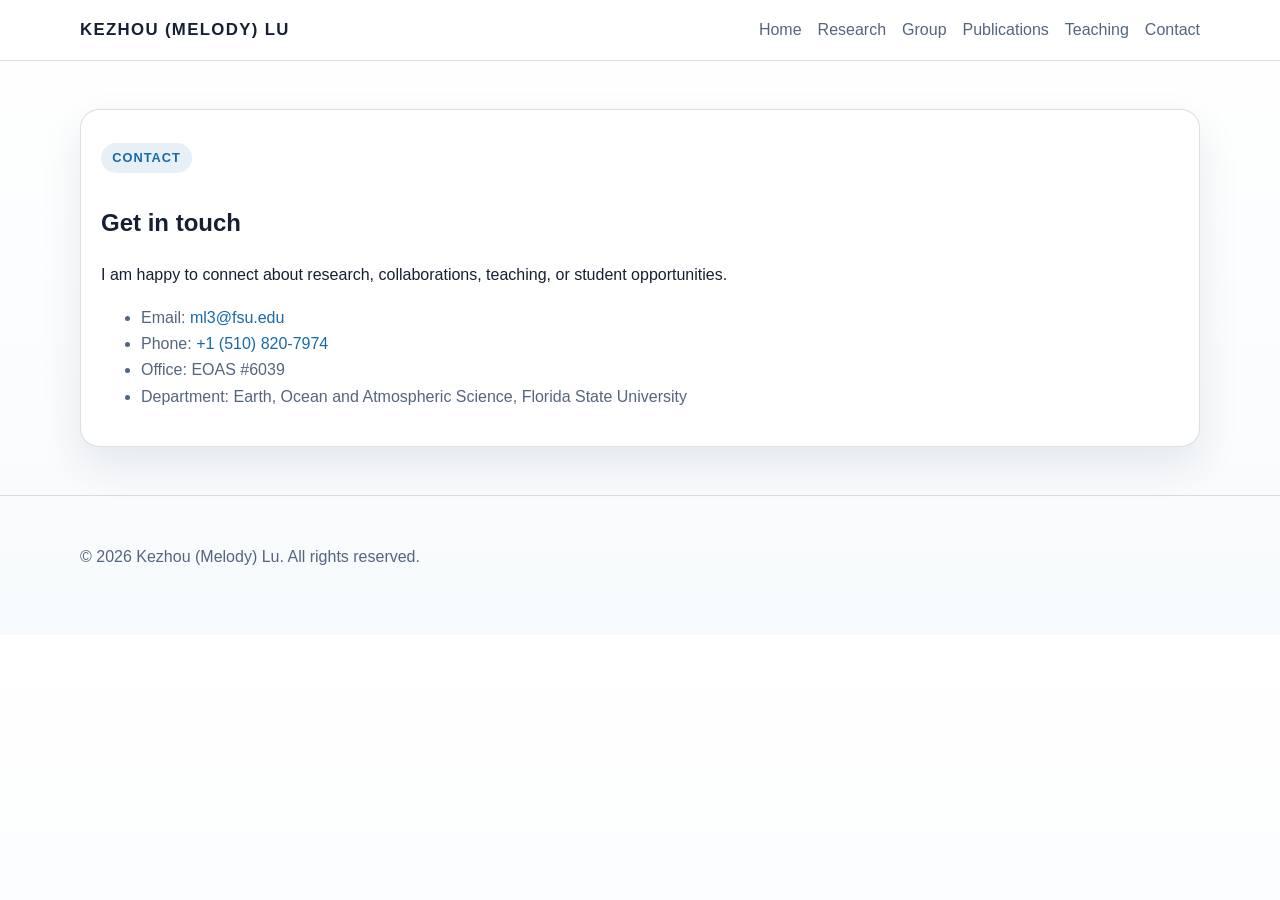
==== contact/index.html @ 154a5821 "Initial website publish" ====
<!DOCTYPE html>
<html lang="en">
  <head>
    <meta charset="UTF-8" />
    <meta name="viewport" content="width=device-width, initial-scale=1.0" />
    <meta name="description" content="Contact information for Kezhou (Melody) Lu." />
    <title>Contact | Kezhou Lu</title>
    <link rel="icon" type="image/png" href="../home/figures/Icon.png?v=20260808" />
    <link rel="stylesheet" href="../styles.css" />
  </head>
  <body>
    <header class="site-header">
      <div class="container nav">
        <a class="brand" href="../home/">Kezhou (Melody) Lu</a>
        <nav class="nav-links">
          <a href="../home/">Home</a>
          <a href="../research/">Research</a>
          <a href="../group/">Group</a>
          <a href="../publications/">Publications</a>
          <a href="../teaching/">Teaching</a>
          <a href="../contact/">Contact</a>
        </nav>
      </div>
    </header>

    <main class="page-content">
      <section class="section">
        <div class="container contact-card">
          <p class="section-tag">Contact</p>
          <h2>Get in touch</h2>
          <p>
            I am happy to connect about research, collaborations, teaching, or student opportunities.
          </p>
          <ul>
            <li>Email: <a href="mailto:ml3@fsu.edu">ml3@fsu.edu</a></li>
            <li>Phone: <a href="tel:+15108207974">+1 (510) 820-7974</a></li>
            <li>Office: EOAS #6039</li>
            <li>Department: Earth, Ocean and Atmospheric Science, Florida State University</li>
          </ul>
        </div>
      </section>
    </main>

    <footer class="site-footer">
      <div class="container">
        <p>© 2026 Kezhou (Melody) Lu. All rights reserved.</p>
      </div>
    </footer>
  </body>
</html>
---- styles.css ----
:root {
  --bg: #f7fafc;
  --panel: #ffffff;
  --panel-2: #eef6fb;
  --text: #162033;
  --muted: #55657d;
  --accent: #1769aa;
  --accent-2: #2b8f75;
  --border: rgba(22, 32, 51, 0.14);
}

* {
  box-sizing: border-box;
}

html {
  scroll-behavior: smooth;
}

body {
  margin: 0;
  font-family: Inter, -apple-system, BlinkMacSystemFont, 'Segoe UI', sans-serif;
  color: var(--text);
  background: linear-gradient(180deg, #ffffff 0%, var(--bg) 100%);
  line-height: 1.65;
}

a {
  color: var(--accent);
  text-decoration: none;
}

a:hover {
  text-decoration: underline;
}

.container {
  width: min(1120px, calc(100% - 2rem));
  margin: 0 auto;
}

.site-header {
  position: sticky;
  top: 0;
  z-index: 10;
  background: rgba(255, 255, 255, 0.9);
  backdrop-filter: blur(12px);
  border-bottom: 1px solid var(--border);
}

.nav {
  display: flex;
  align-items: center;
  justify-content: space-between;
  padding: 1rem 0;
}

.brand {
  font-size: 1.05rem;
  font-weight: 700;
  color: var(--text);
  letter-spacing: 0.08em;
  text-transform: uppercase;
}

.nav-links {
  display: flex;
  gap: 1rem;
  flex-wrap: wrap;
}

.nav-links a {
  color: var(--muted);
}

.hero {
  min-height: 72vh;
  display: flex;
  align-items: center;
  padding: 3rem 0 0;
}

.hero-home {
  padding-bottom: 4rem;
}

.hero-grid {
  display: grid;
  gap: 2rem;
  grid-template-columns: minmax(0, 1fr) minmax(420px, 500px);
  align-items: center;
}

.hero-home .hero-image {
  display: grid;
  grid-template-columns: minmax(0, 1fr);
  justify-items: end;
  row-gap: 1rem;
  margin: 0;
  justify-self: end;
  width: 100%;
}

.figure-gallery {
  position: relative;
  width: min(100%, 500px);
  aspect-ratio: 1 / 1;
  overflow: hidden;
  border-radius: 0.5rem;
  background: #000000;
  box-shadow: 0 25px 70px rgba(45, 65, 90, 0.18);
}

.home-gif {
  display: block;
  height: 100%;
  width: 100%;
  object-fit: contain;
}

.gallery-control {
  position: absolute;
  top: 50%;
  display: grid;
  place-items: center;
  width: 2.25rem;
  height: 2.25rem;
  padding: 0;
  border: 1px solid rgba(255, 255, 255, 0.72);
  border-radius: 999px;
  color: #ffffff;
  background: rgba(22, 32, 51, 0.48);
  cursor: pointer;
  font-size: 1.7rem;
  line-height: 1;
  transform: translateY(-50%);
}

.gallery-control:hover,
.gallery-control:focus-visible {
  background: rgba(22, 32, 51, 0.72);
}

.gallery-control.previous {
  left: 0.75rem;
}

.gallery-control.next {
  right: 0.75rem;
}

.gallery-control[hidden] {
  display: none;
}

.figure-caption {
  width: min(100%, 500px);
  padding: 0 0.5rem;
  text-align: center;
}

.figure-caption-title {
  margin: 0;
  font-weight: 600;
  color: var(--text);
}

.figure-source {
  margin: 0.45rem 0 0;
  font-size: 0.92rem;
  color: var(--muted);
}

.eyebrow,
.section-tag {
  display: inline-block;
  margin-bottom: 0.6rem;
  padding: 0.3rem 0.7rem;
  border-radius: 999px;
  background: rgba(23, 105, 170, 0.1);
  color: var(--accent);
  font-size: 0.8rem;
  font-weight: 600;
  letter-spacing: 0.08em;
  text-transform: uppercase;
}

.hero h1 {
  font-size: clamp(2rem, 4vw, 3.2rem);
  line-height: 1.1;
  margin: 0 0 1rem;
}

.lead {
  font-size: 1.06rem;
  color: var(--muted);
  max-width: 700px;
}

.lead-welcome {
  display: block;
  color: var(--text);
  font-weight: 700;
}

.hero-actions {
  display: flex;
  flex-direction: column;
  align-items: flex-start;
  gap: 1rem;
  flex-wrap: wrap;
  margin: 1.3rem 0;
}

.recruitment-note {
  max-width: 34rem;
  margin: 0;
  padding: 0.85rem 1rem;
  border: 1px solid var(--border);
  border-radius: 0.75rem;
  background: #ffffff;
  box-shadow: 0 10px 24px rgba(17, 24, 39, 0.08);
  color: var(--text);
  font-size: 0.98rem;
  line-height: 1.45;
}

.button {
  display: inline-block;
  padding: 0.8rem 1.1rem;
  border-radius: 999px;
  font-weight: 600;
}

.button.primary {
  background: linear-gradient(90deg, var(--accent), var(--accent-2));
  color: #ffffff;
}

.button.secondary {
  border: 1px solid var(--border);
  color: var(--text);
}

.hero-highlights {
  margin: 1.2rem 0 0;
  padding-left: 1rem;
  color: var(--muted);
}

.hero-card,
.card,
.publication-card,
.feature-card,
.contact-card {
  background: var(--panel);
  border: 1px solid var(--border);
  border-radius: 1.2rem;
  padding: 1.25rem;
  box-shadow: 0 18px 40px rgba(45, 65, 90, 0.1);
}

.hero-card ul {
  padding-left: 1rem;
  color: var(--muted);
}

.section {
  padding: 3rem 0;
}

.section.alt {
  background: var(--panel-2);
}

.research-themes {
  padding-top: 2.5rem;
}

.research-theme-grid {
  display: grid;
  gap: 1.8rem;
  grid-template-columns: repeat(2, minmax(0, 1fr));
}

.research-theme-card {
  display: flex;
  min-height: 100%;
  flex-direction: column;
  padding-bottom: 1rem;
  border-bottom: 1px solid #cfd8e3;
  color: var(--text);
}

.research-theme-card:hover {
  text-decoration: none;
}

.research-theme-card:hover h3,
.research-theme-card:focus-visible h3 {
  color: var(--accent);
}

.research-theme-figure {
  display: grid;
  place-items: center;
  width: 100%;
  aspect-ratio: 4 / 2.5;
  border: 1px solid var(--border);
  border-radius: 0.5rem;
  background: var(--panel);
  color: var(--muted);
  font-size: 0.9rem;
  overflow: hidden;
}

.research-theme-figure.large {
  aspect-ratio: 16 / 9;
}

.research-theme-figure img {
  display: block;
  width: 90%;
  height: 90%;
  object-fit: contain;
}

.land-extremes-figure img {
  width: 96%;
  height: 96%;
}

.theme-card-gallery {
  position: relative;
}

.theme-card-gallery .theme-card-gallery-image {
  object-fit: contain;
}

.theme-card-gallery-label {
  position: absolute;
  left: 0;
  bottom: 0;
  max-width: 82%;
  padding: 0.45rem 0.65rem;
  color: #ffffff;
  background: rgba(0, 0, 0, 0.62);
  font-size: 0.82rem;
  font-weight: 600;
  line-height: 1.25;
  pointer-events: none;
}

.theme-card-gallery .gallery-control {
  width: 2rem;
  height: 2rem;
  font-size: 1.45rem;
}

.theme-detail-gallery {
  position: relative;
}

.research-theme-card h3 {
  margin: 0.8rem 0 0.4rem;
  color: var(--text);
  font-size: 1.35rem;
  line-height: 1.15;
}

.research-theme-card p {
  margin: 0;
  color: var(--muted);
  font-size: 0.94rem;
}

.theme-link {
  align-self: flex-start;
  margin-top: 1rem;
  color: var(--accent);
  font-size: 0.9rem;
  font-weight: 600;
}

.detail-container {
  max-width: 820px;
}

.back-link {
  display: inline-block;
  margin-bottom: 0.7rem;
  border-bottom: 1px solid currentColor;
  font-size: 0.9rem;
  font-weight: 600;
}

.research-detail h1 {
  margin: 0 0 1rem;
  color: var(--accent);
  font-size: clamp(2rem, 4vw, 3.25rem);
  line-height: 1.05;
}

.research-detail p {
  color: var(--muted);
}

.theme-detail-figure {
  margin: 2rem 0;
}

.theme-figure-gallery {
  position: relative;
  width: 100%;
  aspect-ratio: 16 / 9;
  overflow: hidden;
  border: 1px solid var(--border);
  background: var(--panel);
}

.theme-gallery-image {
  display: block;
  width: 100%;
  height: 100%;
  object-fit: contain;
}

.theme-detail-figure figcaption {
  margin-top: 0.55rem;
  color: var(--muted);
  font-size: 0.9rem;
}

.theme-subsections {
  display: grid;
  gap: 0.8rem;
  margin: 2rem 0;
}

.theme-subsection {
  border-top: 1px solid #cfd8e3;
  border-bottom: 1px solid #cfd8e3;
}

.theme-subsection + .theme-subsection {
  border-top: 0;
}

.theme-subsection summary {
  cursor: pointer;
  color: var(--text);
  font-size: 1.08rem;
  font-weight: 700;
  line-height: 1.3;
  padding: 1rem 0;
}

.theme-subsection summary::marker {
  color: var(--accent);
}

.theme-subsection p {
  margin: 0;
  padding: 0 0 1rem;
}

.subsection-figure {
  display: grid;
  place-items: center;
  position: relative;
  margin: 0 0 1rem;
  aspect-ratio: 16 / 9;
  border: 1px solid var(--border);
  border-radius: 0.5rem;
  background: var(--panel);
  overflow: hidden;
}

.subsection-figure img {
  display: block;
  width: 90%;
  height: 90%;
  object-fit: contain;
}

.subsection-figure figcaption {
  position: absolute;
  left: 0;
  bottom: 0;
  max-width: 88%;
  padding: 0.5rem 0.7rem;
  color: #ffffff;
  background: rgba(0, 0, 0, 0.62);
  font-size: 0.88rem;
  font-weight: 600;
  line-height: 1.25;
}

.subsection-gallery .gallery-control {
  width: 2rem;
  height: 2rem;
  font-size: 1.45rem;
}

.subsection-note {
  color: var(--muted);
  font-size: 0.9rem;
  font-style: italic;
  text-align: right;
}

.equation-block {
  display: grid;
  gap: 0.45rem;
  margin: 0 0 1rem;
  padding: 0.85rem 1rem;
  border-left: 3px solid var(--accent);
  background: #f4f8fb;
  color: var(--text);
  font-family: Georgia, "Times New Roman", serif;
  font-size: 1.02rem;
}

.equation-block p {
  margin: 0;
  padding: 0;
}

.equation-block span {
  display: inline-block;
}

.overline {
  text-decoration: overline;
}

.related-publications {
  margin-top: 2rem;
}

.related-publications h2 {
  margin: 0 0 1rem;
  color: var(--accent);
  font-size: 1.7rem;
}

.related-publication {
  padding: 1rem 0;
  border-top: 1px solid #cfd8e3;
}

.related-publication:last-child {
  border-bottom: 1px solid #cfd8e3;
}

.related-publication h3 {
  margin: 0 0 0.45rem;
  color: var(--text);
  font-size: 1.08rem;
  line-height: 1.25;
}

.related-publication .publication-meta {
  margin-top: 0;
}

.selected-publications {
  padding-top: 1rem;
}

.teaching-page h2 {
  margin-top: 0;
  color: var(--accent);
  font-size: clamp(2rem, 4vw, 3rem);
}

.teaching-block {
  margin-top: 2rem;
  padding-top: 1.2rem;
  border-top: 1px solid var(--border);
}

.teaching-block h3 {
  margin: 0 0 0.8rem;
  color: var(--text);
  font-size: 1.45rem;
}

.course-list {
  display: grid;
  gap: 0;
}

.course-item {
  display: flex;
  align-items: center;
  justify-content: space-between;
  gap: 1rem;
  padding: 1rem 0;
  border-top: 1px solid #d5dde7;
}

.course-item:first-child {
  border-top: 0;
}

.course-item h4 {
  margin: 0 0 0.3rem;
  color: var(--text);
  font-size: 1.08rem;
}

.course-term {
  font-size: 0.9rem;
  font-weight: 600;
}

.course-item p {
  margin: 0;
  color: var(--muted);
}

.course-actions {
  display: flex;
  flex-wrap: wrap;
  justify-content: flex-end;
  gap: 0.65rem;
  flex: 0 0 auto;
}

.group-page h2 {
  margin-top: 0;
  color: var(--accent);
  font-size: clamp(2rem, 4vw, 3rem);
}

.group-category {
  margin-top: 2rem;
  border-top: 1px solid var(--border);
  padding-top: 1.35rem;
}

.group-category h3 {
  margin: 0 0 1rem;
  color: var(--text);
  font-size: 1.4rem;
}

.person-profile {
  display: grid;
  grid-template-columns: 13rem 1fr;
  gap: 1.35rem;
  align-items: start;
  padding: 1.2rem 0;
}

.person-photo-frame {
  width: 100%;
  aspect-ratio: 1 / 1.08;
  border: 1px solid var(--border);
  border-radius: 0.6rem;
  background: #ffffff;
  overflow: hidden;
}

.person-photo-frame img {
  display: block;
  width: 100%;
  height: 100%;
  object-fit: cover;
  object-position: 30% 25%;
}

.person-bio h4 {
  margin: 0 0 0.25rem;
  color: var(--text);
  font-size: 1.35rem;
}

.person-role {
  margin: 0 0 0.9rem;
  color: var(--text);
  font-weight: 700;
}

.person-bio p {
  margin: 0 0 0.75rem;
  color: var(--text);
  line-height: 1.55;
}

.person-section {
  margin-top: 1.2rem;
}

.person-section h5 {
  margin: 0 0 0.55rem;
  padding-bottom: 0.45rem;
  border-bottom: 1px solid var(--border);
  color: var(--text);
  font-size: 1.05rem;
}

.person-section ul {
  margin: 0;
  padding-left: 1.25rem;
  color: var(--text);
  line-height: 1.55;
}

.profile-link {
  display: inline-block;
  margin-top: 0.8rem;
  color: var(--accent);
  font-weight: 700;
}

.group-placeholder {
  margin: 0;
  color: var(--muted);
}

.section-heading {
  display: flex;
  align-items: baseline;
  justify-content: space-between;
  gap: 1rem;
  margin-bottom: 1.5rem;
  border-bottom: 1px solid var(--border);
  padding-bottom: 1rem;
}

.section-heading h2 {
  margin: 0;
  color: var(--accent);
  font-size: clamp(1.8rem, 3vw, 2.6rem);
  line-height: 1.1;
}

.view-all-link,
.publication-read-link {
  border-bottom: 1px solid currentColor;
  color: var(--accent);
  font-weight: 600;
}

.selected-publication-grid {
  display: grid;
  gap: 1.5rem;
  grid-template-columns: repeat(4, minmax(0, 1fr));
}

.selected-publication {
  display: flex;
  min-height: 100%;
  flex-direction: column;
  padding-top: 0.8rem;
  border-top: 3px solid var(--accent);
}

.publication-figure-frame {
  display: grid;
  place-items: center;
  width: 100%;
  aspect-ratio: 4 / 2.5;
  border: 1px solid var(--border);
  background: var(--panel);
  color: var(--muted);
  font-size: 0.88rem;
  overflow: hidden;
}

.publication-figure-frame img {
  display: block;
  width: 100%;
  height: 100%;
  object-fit: contain;
}

.publication-meta {
  margin: 1rem 0 0.7rem;
  color: var(--accent);
  font-weight: 600;
}

.selected-publication h3 {
  margin: 0;
  color: var(--text);
  font-size: 1.2rem;
  line-height: 1.22;
}

.selected-publication h3 sub {
  line-height: 0;
}

.publication-read-link {
  align-self: flex-start;
  margin-top: auto;
  padding-top: 1.5rem;
}

.news-section {
  padding-top: 1rem;
}

.news-list {
  border-top: 0;
}

.news-item {
  display: grid;
  grid-template-columns: 7.5rem minmax(0, 1fr) 7.5rem;
  gap: 1.5rem;
  align-items: center;
  padding: 1.25rem 0;
  border-bottom: 0;
}

.news-item + .news-item {
  border-top: 1px solid #b7c2d0;
}

.home-news-section .news-item:nth-of-type(n + 6) {
  display: none;
}

.news-item time {
  color: var(--accent);
  font-size: 0.84rem;
  font-weight: 700;
  letter-spacing: 0.02em;
  text-transform: uppercase;
}

.news-item p {
  margin: 0;
  color: var(--text);
  font-size: 1rem;
  font-weight: 500;
  line-height: 1.45;
}

.news-source-link {
  color: var(--accent);
  font-size: 0.9rem;
  font-weight: 600;
  justify-self: end;
  text-align: right;
  white-space: nowrap;
}

.two-column {
  display: grid;
  gap: 2rem;
  grid-template-columns: 1.1fr 1fr;
}

.grid.three-up {
  display: grid;
  gap: 1rem;
  grid-template-columns: repeat(3, minmax(0, 1fr));
}

.publication-list {
  display: grid;
  gap: 1rem;
}

.publication-year-list {
  display: grid;
  gap: 2rem;
}

.publication-year {
  border-top: 1px solid var(--border);
  padding-top: 1rem;
}

.publication-year h3 {
  margin: 0 0 1rem;
  color: var(--accent);
  font-size: 1.65rem;
}

.publication-entry {
  padding: 0.95rem 0;
  border-top: 1px solid #d5dde7;
}

.publication-entry:first-of-type {
  border-top: 0;
}

.publication-entry p {
  margin: 0 0 0.35rem;
}

.publication-authors,
.publication-venue {
  color: var(--muted);
}

.publication-title {
  color: var(--text);
  font-weight: 700;
}

.publication-entry a {
  display: inline-block;
  margin-right: 0.75rem;
  margin-top: 0.25rem;
  color: var(--accent);
  font-weight: 700;
}

.publication-card h3,
.card h3,
.feature-card h3 {
  margin-top: 0;
  margin-bottom: 0.45rem;
}

.publication-card p,
.card li,
.feature-card p,
.contact-card li {
  color: var(--muted);
}

.card-list {
  display: grid;
  gap: 1rem;
}

.site-footer {
  padding: 2rem 0 3rem;
  color: var(--muted);
  border-top: 1px solid var(--border);
}

@media (max-width: 900px) {
  .hero-grid,
  .two-column,
  .grid.three-up {
    grid-template-columns: 1fr;
  }

  .research-theme-grid {
    grid-template-columns: 1fr;
  }

  .person-profile {
    grid-template-columns: 1fr;
  }

  .person-photo-frame {
    max-width: 14rem;
  }

  .selected-publication-grid {
    grid-template-columns: repeat(2, minmax(0, 1fr));
  }
}

@media (max-width: 600px) {
  .nav {
    flex-direction: column;
    gap: 0.7rem;
  }

  .hero {
    padding-top: 3rem;
  }

  .section-heading {
    align-items: flex-start;
    flex-direction: column;
  }

  .selected-publication-grid {
    grid-template-columns: 1fr;
  }
}

@media (max-width: 480px) {
  .news-item {
    grid-template-columns: 1fr;
    gap: 0.35rem;
  }

  .news-source-link {
    justify-self: start;
    text-align: left;
  }
}
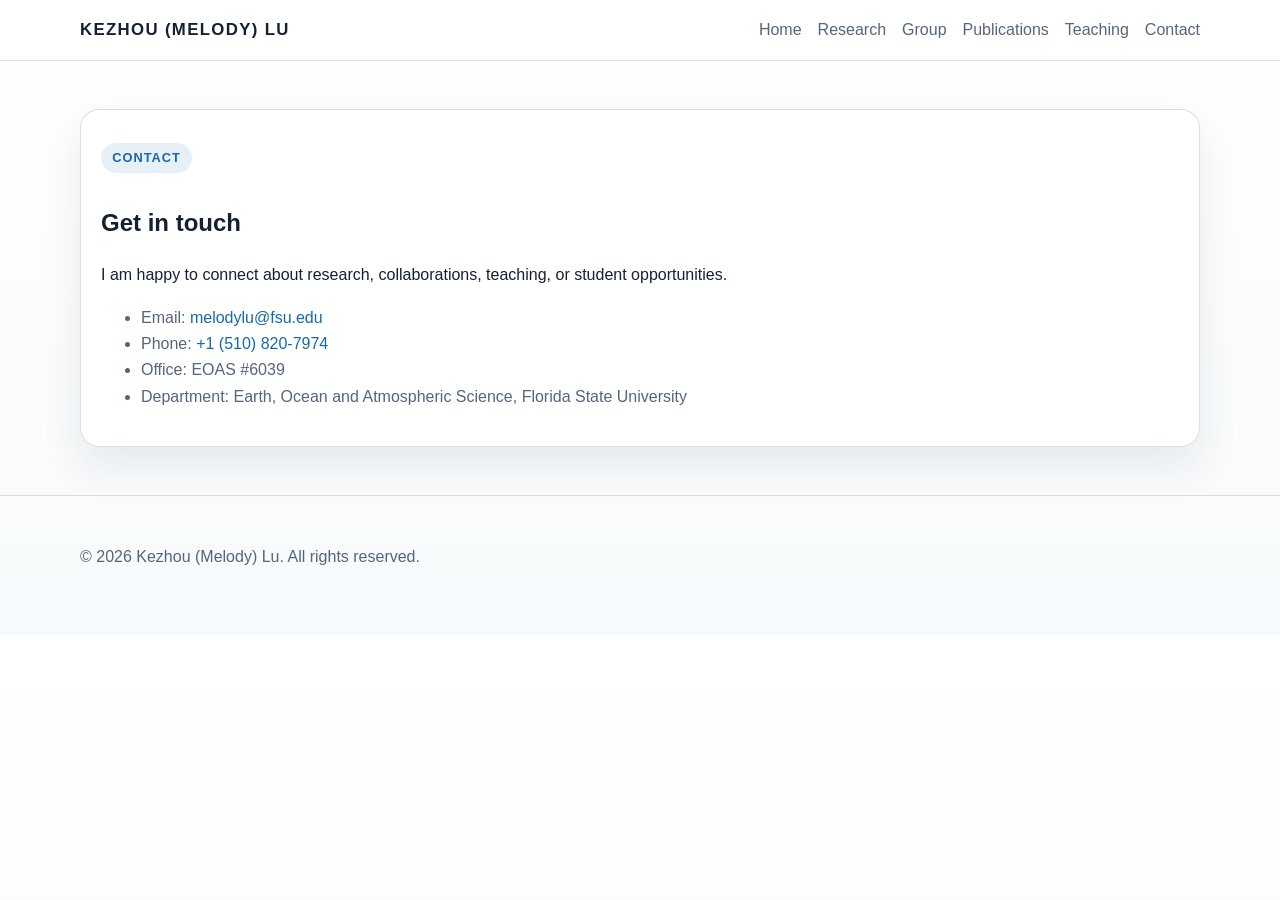
==== commit 912eebb9: "Update index.html" ====
--- a/contact/index.html
+++ b/contact/index.html
@@ -32,7 +32,7 @@
             I am happy to connect about research, collaborations, teaching, or student opportunities.
           </p>
           <ul>
-            <li>Email: <a href="mailto:ml3@fsu.edu">ml3@fsu.edu</a></li>
+            <li>Email: <a href="mailto:melodylu@fsu.edu">melodylu@fsu.edu</a></li>
             <li>Phone: <a href="tel:+15108207974">+1 (510) 820-7974</a></li>
             <li>Office: EOAS #6039</li>
             <li>Department: Earth, Ocean and Atmospheric Science, Florida State University</li>
